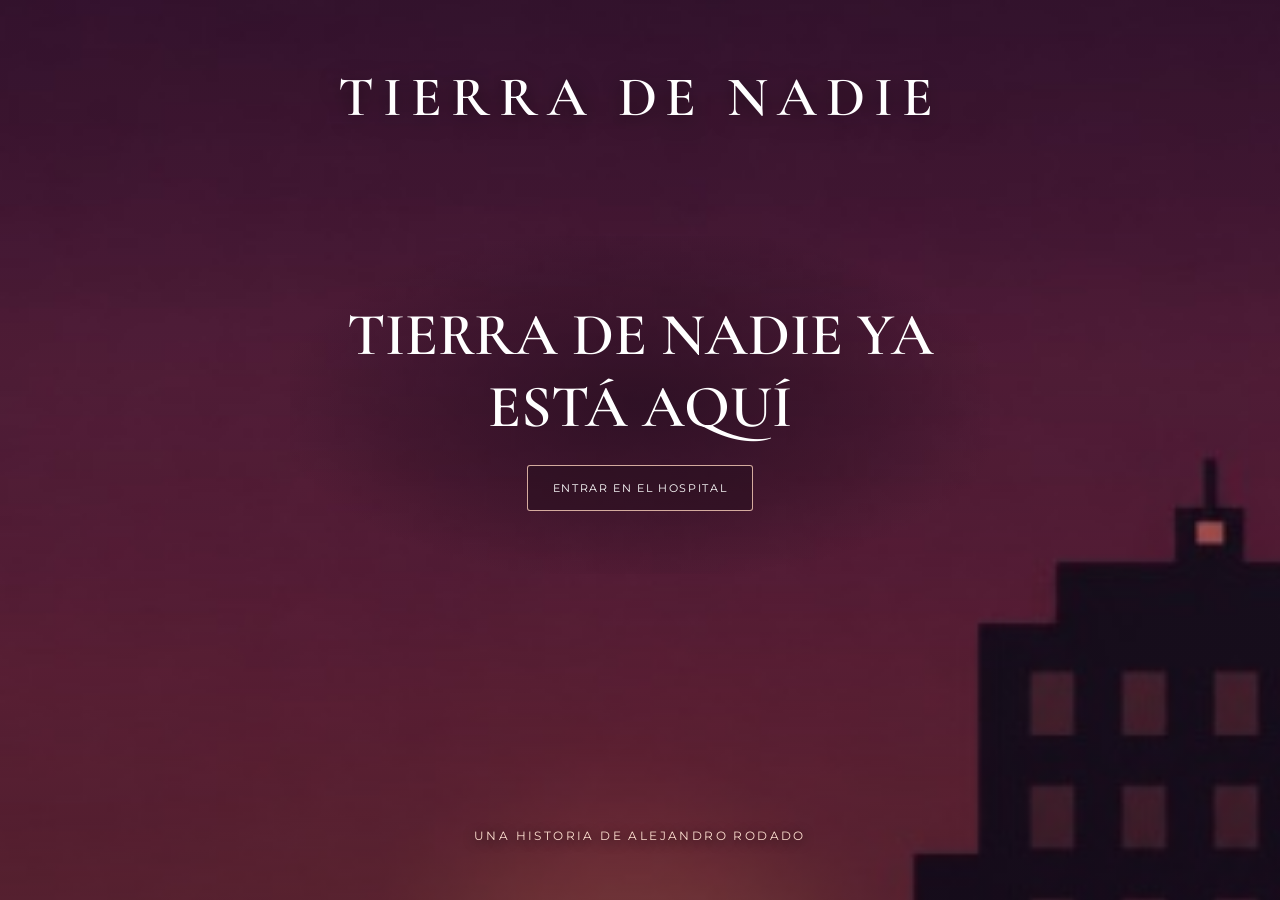
==== cuenta-atras.html @ a31e20b0 "v0.11.6" ====
<!doctype html>
<html lang="es"><head><meta charset="utf-8"><meta name="viewport" content="width=device-width, initial-scale=1"><meta name="theme-color" content="#291424"><title>Cuenta atrás | Tierra de Nadie</title><link rel="preconnect" href="https://fonts.googleapis.com"><link rel="preconnect" href="https://fonts.gstatic.com" crossorigin><link href="https://fonts.googleapis.com/css2?family=Cormorant+Garamond:wght@500;600;700&family=Montserrat:wght@400;500;600;700;800&display=swap" rel="stylesheet">
<style>
*{box-sizing:border-box}html,body{margin:0;width:100%;height:100%;overflow:hidden}body{background:#291424;color:#fff;font-family:Montserrat,Arial,sans-serif}.escena{height:100vh;height:100dvh;position:relative;overflow:hidden;isolation:isolate}.fondo{position:absolute;inset:0;background:url('./imagenes/cuenta-atras.jpg') center/cover no-repeat;z-index:-3}.velo{position:absolute;inset:0;background:linear-gradient(to bottom,rgba(20,9,25,.24),rgba(20,9,25,.08) 40%,rgba(20,9,25,.48));z-index:-2}.palabras{position:absolute;inset:0;overflow:hidden;pointer-events:none;z-index:2}.palabra{position:absolute;top:0;left:0;white-space:nowrap;font-size:clamp(10px,1.3vw,18px);font-weight:500;letter-spacing:.11em;color:#f5d8d8;opacity:0;text-shadow:0 2px 14px #0008;will-change:transform,opacity;animation:viajar var(--duracion) linear var(--retraso) infinite}.palabra.destacada{font-weight:800;font-size:clamp(15px,2vw,27px);color:#ffc18c;text-shadow:0 0 12px #ff9c6588,0 0 30px #ff9c6544}@keyframes viajar{0%{opacity:0;transform:translate3d(var(--inicio-x),var(--inicio-y),0)}12%{opacity:var(--opacidad)}65%{opacity:var(--opacidad)}92%,100%{opacity:0;transform:translate3d(var(--final-x),var(--final-y),0)}}.titulo{position:absolute;z-index:4;top:7%;width:100%;margin:0;text-align:center;font:600 clamp(27px,5vw,56px) 'Cormorant Garamond',serif;letter-spacing:.16em;text-shadow:0 3px 20px #0008}.centro{position:absolute;z-index:4;top:45%;left:50%;transform:translate(-50%,-50%);width:min(94%,680px);text-align:center;padding:28px 10px}.centro:before{content:'';position:absolute;z-index:-1;inset:-35px -10px;background:radial-gradient(ellipse,#230c1fb8 0%,#230c1f50 48%,transparent 75%);pointer-events:none}.subtitulo{font-size:clamp(9px,1.4vw,12px);letter-spacing:.28em;font-weight:600;color:#f9c6b2;margin:0 0 19px}.contador{display:flex;justify-content:center;align-items:center;gap:clamp(2px,1.3vw,15px);font-variant-numeric:tabular-nums}.unidad{min-width:0;display:flex;flex-direction:column;align-items:center;gap:9px}.numero{font:600 clamp(39px,9vw,100px)/1 'Cormorant Garamond',serif;color:#fff4eb;text-shadow:0 0 28px #ffaa7b55}.etiqueta{font-size:clamp(7px,1.05vw,10px);letter-spacing:.12em;color:#f3d1c9}.separador{font:500 clamp(35px,7vw,80px) 'Cormorant Garamond',serif;color:#f8b998;margin-bottom:21px;opacity:.85}.pie{position:absolute;z-index:4;bottom:5%;width:100%;text-align:center;font-size:clamp(9px,1.2vw,12px);letter-spacing:.2em;color:#ffe1d2;text-shadow:0 2px 12px #000}.final{display:none}.final h2{font:600 clamp(32px,6vw,60px) 'Cormorant Garamond',serif;margin:0 0 22px}.final a{display:inline-block;color:white;text-decoration:none;padding:15px 25px;border:1px solid #ffd2becb;border-radius:3px;font-size:11px;letter-spacing:.15em;background:#280f1e88}.final a:hover{background:#96374ba6}@media(max-width:600px){.titulo{top:8%;font-size:30px}.centro{top:43%;width:100%;padding:20px 5px}.numero{font-size:clamp(40px,10.5vw,65px)}.separador{font-size:40px;margin-bottom:19px}.palabra{font-size:10px;letter-spacing:.06em}.palabra.destacada{font-size:15px}.pie{bottom:6%}}@media(prefers-reduced-motion:reduce){.palabra{animation:none;opacity:.45}}
</style></head><body><main class="escena"><div class="fondo"></div><div class="velo"></div><div class="palabras" id="palabras"></div><h1 class="titulo">TIERRA DE NADIE</h1><section class="centro"><div id="cuenta"><p class="subtitulo">ALGO ESTÁ A PUNTO DE COMENZAR</p><div class="contador"><div class="unidad"><span class="numero" id="dias">00</span><span class="etiqueta">DÍAS</span></div><span class="separador">:</span><div class="unidad"><span class="numero" id="horas">00</span><span class="etiqueta">HORAS</span></div><span class="separador">:</span><div class="unidad"><span class="numero" id="minutos">00</span><span class="etiqueta">MINUTOS</span></div><span class="separador">:</span><div class="unidad"><span class="numero" id="segundos">00</span><span class="etiqueta">SEGUNDOS</span></div></div></div><div class="final" id="final"><h2>TIERRA DE NADIE YA ESTÁ AQUÍ</h2><a href="./index.html">ENTRAR EN EL HOSPITAL</a></div></section><p class="pie">UNA HISTORIA DE ALEJANDRO RODADO</p></main>
<script>
// 18 de noviembre de 2026, 21:00, hora peninsular española.
const FECHA_ESTRENO=new Date('2026-11-18T21:00:00+01:00');
const palabras=['EXAGERADO','ENAMORADO','DIFERENTE','ESCRITOR','RUBIO','RETORCIDO','INTROVERTIDO','ANSIOSO','POETA','PENSADOR','ESTUDIANTE','FEO','INÚTIL','HERMANO','HIJO','AMIGO','MISTERIOSO','SOÑADOR','SOLITARIO','SENSIBLE','INSEGURO','VALIENTE','COBARDE','CALLADO','RARO','INTENSO','FRÁGIL','FUERTE','PERDIDO','ROTO','CREATIVO','IMPERFECTO','INCOMPRENDIDO','MELANCÓLICO','NOSTÁLGICO','OBSERVADOR','IMAGINATIVO','DESPISTADO','CURIOSO','APASIONADO','TÍMIDO','MIEDOSO','INQUIETO','REFLEXIVO','VULNERABLE','HUMANO','DESCONOCIDO'];
const destacadas=new Set(['EXAGERADO','ENAMORADO','DIFERENTE','ESCRITOR']);const capa=document.getElementById('palabras');
function crearPalabras(){capa.replaceChildren();const w=innerWidth,h=innerHeight,cantidad=w<600?55:85;for(let i=0;i<cantidad;i++){const palabra=palabras[i%palabras.length],el=document.createElement('span');el.className='palabra'+(destacadas.has(palabra)?' destacada':'');el.textContent=palabra;const zona=i%4;let x,y;if(zona===0){x=Math.random()*w*.4;y=-50-Math.random()*h*.25}else if(zona===1){x=w*.6+Math.random()*w*.35;y=-50-Math.random()*h*.25}else if(zona===2){x=Math.random()*w*.4;y=h+Math.random()*h*.25}else{x=w*.6+Math.random()*w*.35;y=h+Math.random()*h*.25}const cx=w*.5,cy=h*(w<600?.43:.45),angle=Math.atan2(cy-y,cx-x),safe=w<600?125:230,fx=cx-Math.cos(angle)*safe,fy=cy-Math.sin(angle)*safe,duration=12+Math.random()*16;el.style.setProperty('--inicio-x',x+'px');el.style.setProperty('--inicio-y',y+'px');el.style.setProperty('--final-x',fx+'px');el.style.setProperty('--final-y',fy+'px');el.style.setProperty('--duracion',duration+'s');el.style.setProperty('--retraso',-Math.random()*duration+'s');el.style.setProperty('--opacidad',destacadas.has(palabra)?'.95':String(.35+Math.random()*.4));capa.appendChild(el)}}
function actualizarCuenta(){const restante=FECHA_ESTRENO.getTime()-Date.now();if(restante<=0){document.getElementById('cuenta').style.display='none';document.getElementById('final').style.display='block';return}const valores=[Math.floor(restante/86400000),Math.floor(restante/3600000)%24,Math.floor(restante/60000)%60,Math.floor(restante/1000)%60];['dias','horas','minutos','segundos'].forEach((id,i)=>document.getElementById(id).textContent=String(valores[i]).padStart(2,'0'))}crearPalabras();actualizarCuenta();setInterval(actualizarCuenta,1000);let resizeTimeout;addEventListener('resize',()=>{clearTimeout(resizeTimeout);resizeTimeout=setTimeout(crearPalabras,250)});
</script></body></html>
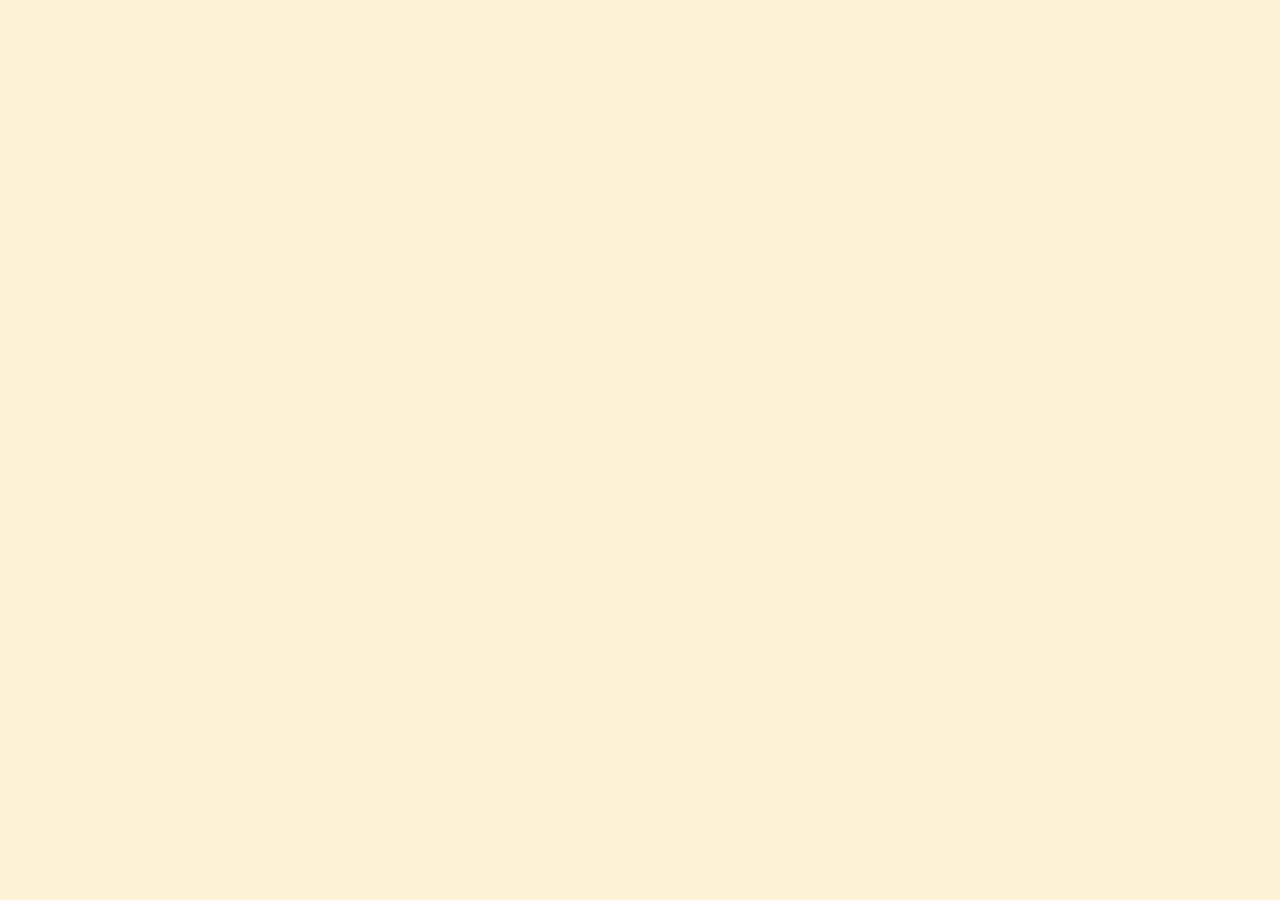
==== commit ca14b9e8: "v0.11.7" ====
--- a/cuenta-atras.html
+++ b/cuenta-atras.html
@@ -1,13 +1,120 @@
 <!doctype html>
 <html lang="es"><head><meta charset="utf-8"><meta name="viewport" content="width=device-width, initial-scale=1"><meta name="theme-color" content="#291424"><title>Cuenta atrás | Tierra de Nadie</title><link rel="preconnect" href="https://fonts.googleapis.com"><link rel="preconnect" href="https://fonts.gstatic.com" crossorigin><link href="https://fonts.googleapis.com/css2?family=Cormorant+Garamond:wght@500;600;700&family=Montserrat:wght@400;500;600;700;800&display=swap" rel="stylesheet">
 <style>
-*{box-sizing:border-box}html,body{margin:0;width:100%;height:100%;overflow:hidden}body{background:#291424;color:#fff;font-family:Montserrat,Arial,sans-serif}.escena{height:100vh;height:100dvh;position:relative;overflow:hidden;isolation:isolate}.fondo{position:absolute;inset:0;background:url('./imagenes/cuenta-atras.jpg') center/cover no-repeat;z-index:-3}.velo{position:absolute;inset:0;background:linear-gradient(to bottom,rgba(20,9,25,.24),rgba(20,9,25,.08) 40%,rgba(20,9,25,.48));z-index:-2}.palabras{position:absolute;inset:0;overflow:hidden;pointer-events:none;z-index:2}.palabra{position:absolute;top:0;left:0;white-space:nowrap;font-size:clamp(10px,1.3vw,18px);font-weight:500;letter-spacing:.11em;color:#f5d8d8;opacity:0;text-shadow:0 2px 14px #0008;will-change:transform,opacity;animation:viajar var(--duracion) linear var(--retraso) infinite}.palabra.destacada{font-weight:800;font-size:clamp(15px,2vw,27px);color:#ffc18c;text-shadow:0 0 12px #ff9c6588,0 0 30px #ff9c6544}@keyframes viajar{0%{opacity:0;transform:translate3d(var(--inicio-x),var(--inicio-y),0)}12%{opacity:var(--opacidad)}65%{opacity:var(--opacidad)}92%,100%{opacity:0;transform:translate3d(var(--final-x),var(--final-y),0)}}.titulo{position:absolute;z-index:4;top:7%;width:100%;margin:0;text-align:center;font:600 clamp(27px,5vw,56px) 'Cormorant Garamond',serif;letter-spacing:.16em;text-shadow:0 3px 20px #0008}.centro{position:absolute;z-index:4;top:45%;left:50%;transform:translate(-50%,-50%);width:min(94%,680px);text-align:center;padding:28px 10px}.centro:before{content:'';position:absolute;z-index:-1;inset:-35px -10px;background:radial-gradient(ellipse,#230c1fb8 0%,#230c1f50 48%,transparent 75%);pointer-events:none}.subtitulo{font-size:clamp(9px,1.4vw,12px);letter-spacing:.28em;font-weight:600;color:#f9c6b2;margin:0 0 19px}.contador{display:flex;justify-content:center;align-items:center;gap:clamp(2px,1.3vw,15px);font-variant-numeric:tabular-nums}.unidad{min-width:0;display:flex;flex-direction:column;align-items:center;gap:9px}.numero{font:600 clamp(39px,9vw,100px)/1 'Cormorant Garamond',serif;color:#fff4eb;text-shadow:0 0 28px #ffaa7b55}.etiqueta{font-size:clamp(7px,1.05vw,10px);letter-spacing:.12em;color:#f3d1c9}.separador{font:500 clamp(35px,7vw,80px) 'Cormorant Garamond',serif;color:#f8b998;margin-bottom:21px;opacity:.85}.pie{position:absolute;z-index:4;bottom:5%;width:100%;text-align:center;font-size:clamp(9px,1.2vw,12px);letter-spacing:.2em;color:#ffe1d2;text-shadow:0 2px 12px #000}.final{display:none}.final h2{font:600 clamp(32px,6vw,60px) 'Cormorant Garamond',serif;margin:0 0 22px}.final a{display:inline-block;color:white;text-decoration:none;padding:15px 25px;border:1px solid #ffd2becb;border-radius:3px;font-size:11px;letter-spacing:.15em;background:#280f1e88}.final a:hover{background:#96374ba6}@media(max-width:600px){.titulo{top:8%;font-size:30px}.centro{top:43%;width:100%;padding:20px 5px}.numero{font-size:clamp(40px,10.5vw,65px)}.separador{font-size:40px;margin-bottom:19px}.palabra{font-size:10px;letter-spacing:.06em}.palabra.destacada{font-size:15px}.pie{bottom:6%}}@media(prefers-reduced-motion:reduce){.palabra{animation:none;opacity:.45}}
-</style></head><body><main class="escena"><div class="fondo"></div><div class="velo"></div><div class="palabras" id="palabras"></div><h1 class="titulo">TIERRA DE NADIE</h1><section class="centro"><div id="cuenta"><p class="subtitulo">ALGO ESTÁ A PUNTO DE COMENZAR</p><div class="contador"><div class="unidad"><span class="numero" id="dias">00</span><span class="etiqueta">DÍAS</span></div><span class="separador">:</span><div class="unidad"><span class="numero" id="horas">00</span><span class="etiqueta">HORAS</span></div><span class="separador">:</span><div class="unidad"><span class="numero" id="minutos">00</span><span class="etiqueta">MINUTOS</span></div><span class="separador">:</span><div class="unidad"><span class="numero" id="segundos">00</span><span class="etiqueta">SEGUNDOS</span></div></div></div><div class="final" id="final"><h2>TIERRA DE NADIE YA ESTÁ AQUÍ</h2><a href="./index.html">ENTRAR EN EL HOSPITAL</a></div></section><p class="pie">UNA HISTORIA DE ALEJANDRO RODADO</p></main>
+*{box-sizing:border-box}html,body{margin:0;width:100%;height:100%;overflow:hidden}body{background:#291424;color:#fff;font-family:Montserrat,Arial,sans-serif}.escena{height:100vh;height:100dvh;position:relative;overflow:hidden;isolation:isolate}.fondo{position:absolute;inset:0;background:url('./imagenes/cuenta-atras.jpg') center/cover no-repeat;z-index:-3;animation:acercamiento 35s ease-in-out infinite alternate;transform-origin:center center}@keyframes acercamiento{from{transform:scale(1)}to{transform:scale(1.055)}}.velo{position:absolute;inset:0;background:linear-gradient(to bottom,rgba(20,9,25,.24),rgba(20,9,25,.08) 40%,rgba(20,9,25,.48));z-index:-2}.palabras{position:absolute;inset:0;overflow:hidden;pointer-events:none;z-index:2;-webkit-mask-image:radial-gradient(ellipse min(47vw,370px) 150px at 50% 45%,transparent 57%,rgba(0,0,0,.20) 76%,#000 100%);mask-image:radial-gradient(ellipse min(47vw,370px) 150px at 50% 45%,transparent 57%,rgba(0,0,0,.20) 76%,#000 100%)}.palabra{position:absolute;top:0;left:0;white-space:nowrap;font-size:clamp(10px,1.3vw,18px);font-weight:500;letter-spacing:.11em;color:#f5d8d8;opacity:0;text-shadow:0 2px 14px #0008;will-change:transform,opacity;animation:viajar var(--duracion) linear var(--retraso) infinite}.palabra.destacada{animation:viajar var(--duracion) linear var(--retraso) infinite,brillo 6s ease-in-out infinite; font-weight:800;font-size:clamp(15px,2vw,27px);color:#ffc18c;text-shadow:0 0 12px #ff9c6588,0 0 30px #ff9c6544}@keyframes brillo{0%,75%,100%{text-shadow:0 0 12px #ff9c6588,0 0 30px #ff9c6544}84%{text-shadow:0 0 22px #ffcd9bd9,0 0 40px #ff9c6588}}@keyframes viajar{0%{opacity:0;transform:translate3d(var(--inicio-x),var(--inicio-y),0)}12%{opacity:var(--opacidad)}65%{opacity:var(--opacidad)}92%,100%{opacity:0;transform:translate3d(var(--final-x),var(--final-y),0)}}.titulo{position:absolute;z-index:4;top:7%;width:100%;margin:0;text-align:center;font:600 clamp(27px,5vw,56px) 'Cormorant Garamond',serif;letter-spacing:.16em;text-shadow:0 3px 20px #0008}.centro{position:absolute;z-index:4;top:45%;left:50%;transform:translate(-50%,-50%);width:min(94%,680px);text-align:center;padding:28px 10px}.centro:before{content:'';position:absolute;z-index:-1;inset:-35px -10px;background:radial-gradient(ellipse,#230c1fb8 0%,#230c1f50 48%,transparent 75%);pointer-events:none}.subtitulo{display:flex;align-items:center;justify-content:center;gap:clamp(7px,2vw,22px);white-space:nowrap;font-family:'Cormorant Garamond',Georgia,serif;font-size:clamp(16px,2vw,23px);letter-spacing:.17em;font-weight:500;color:#f9c6b2;margin:0 0 19px}.subtitulo:before,.subtitulo:after{content:'';height:1px;width:clamp(14px,5vw,58px);flex-shrink:0;background:linear-gradient(90deg,transparent,#dca48b)}.subtitulo:after{transform:rotate(180deg)}.contador{display:flex;justify-content:center;align-items:center;gap:clamp(2px,1.3vw,15px);font-variant-numeric:tabular-nums}.unidad{min-width:0;display:flex;flex-direction:column;align-items:center;gap:9px}.numero{font:600 clamp(44px,9vw,100px)/1.05 'Cormorant Garamond',Georgia,serif;color:#fff4eb;text-shadow:none}.etiqueta{font-family:'Cormorant Garamond',Georgia,serif;font-size:clamp(11px,1.4vw,15px);letter-spacing:.14em;color:#f3d1c9}.separador{font:500 clamp(35px,7vw,75px) 'Cormorant Garamond',Georgia,serif;color:#f8b998;margin-bottom:21px;opacity:.85}.pie{position:absolute;z-index:4;bottom:5%;width:100%;text-align:center;font-size:clamp(9px,1.2vw,12px);letter-spacing:.2em;color:#ffe1d2;text-shadow:0 2px 12px #000}.final{display:none}.final h2{font:600 clamp(32px,6vw,60px) 'Cormorant Garamond',serif;margin:0 0 22px}.final a{display:inline-block;color:white;text-decoration:none;padding:15px 25px;border:1px solid #ffd2becb;border-radius:3px;font-size:11px;letter-spacing:.15em;background:#280f1e88}.final a:hover{background:#96374ba6}@media(max-width:600px){.palabras{-webkit-mask-image:radial-gradient(ellipse 48vw 112px at 50% 43%,transparent 58%,rgba(0,0,0,.14) 77%,#000 100%);mask-image:radial-gradient(ellipse 48vw 112px at 50% 43%,transparent 58%,rgba(0,0,0,.14) 77%,#000 100%)}.titulo{top:8%;font-size:30px}.centro{top:43%;width:100%;padding:20px 5px}.numero{font-size:clamp(44px,11vw,65px)}.separador{font-size:34px;margin-bottom:19px}.palabra{font-size:10px;letter-spacing:.06em}.palabra.destacada{font-size:15px}.pie{bottom:6%}.subtitulo{font-size:clamp(11px,3vw,16px);letter-spacing:.045em;gap:5px}.subtitulo:before,.subtitulo:after{width:10px}}@media(prefers-reduced-motion:reduce){.palabra{animation:none;opacity:.45}.fondo{animation:none}}
+
+/* Acceso de administrador, independiente del contador */
+.tdn-admin-entry{position:absolute;z-index:10;bottom:11%;left:50%;transform:translateX(-50%);border:1px solid #f5d6c177;color:#ffe7d8;background:#24121caa;padding:11px 17px;border-radius:3px;letter-spacing:.16em;font:600 10px Montserrat,Arial,sans-serif;cursor:pointer;white-space:nowrap}
+.tdn-admin-entry:hover{background:#4b2439ee}
+.tdn-admin-overlay[hidden]{display:none!important}
+.tdn-admin-overlay{position:fixed;z-index:100;inset:0;display:grid;place-items:center;background:#100911c9;padding:18px;backdrop-filter:blur(7px)}
+.tdn-admin-panel{position:relative;width:min(100%,410px);max-height:90dvh;overflow:auto;background:#291724;color:#fff1e8;border:1px solid #d5a48b88;padding:30px 25px;box-shadow:0 20px 70px #0008;font-family:Montserrat,Arial,sans-serif}
+.tdn-admin-panel h2{font:600 35px 'Cormorant Garamond',Georgia,serif;margin:8px 0 22px}
+.tdn-admin-panel p.tdn-admin-overline{color:#dcb69f;font-size:10px;letter-spacing:.17em}
+.tdn-admin-panel label{display:block;font-size:12px;margin:14px 0 6px}
+.tdn-admin-panel input{display:block;width:100%;padding:12px;background:#150e17;color:white;border:1px solid #c7a9a18a;border-radius:2px;font:inherit;font-size:14px}
+.tdn-admin-submit{width:100%;margin-top:20px;background:#b5826e;color:#170d12;border:0;padding:13px;cursor:pointer;font:700 11px Montserrat,Arial,sans-serif;letter-spacing:.12em}
+.tdn-admin-submit:disabled{opacity:.6;cursor:wait}
+.tdn-admin-close{position:absolute;right:15px;top:12px;border:0;background:none;color:white;font-size:26px;cursor:pointer}
+.tdn-admin-message{font-size:12px;min-height:18px;margin-top:13px;color:#ffd5bc;line-height:1.5}
+@media(max-height:540px){.tdn-admin-entry{bottom:4%}}
+</style></head><body><main class="escena"><div class="fondo"></div><div class="velo"></div><div class="palabras" id="palabras"></div><section class="centro"><div id="cuenta"><p class="subtitulo">MIÉRCOLES 18 DE NOVIEMBRE DE 2026, 21:00</p><div class="contador"><div class="unidad"><span class="numero" id="dias">00</span><span class="etiqueta">DÍAS</span></div><span class="separador">:</span><div class="unidad"><span class="numero" id="horas">00</span><span class="etiqueta">HORAS</span></div><span class="separador">:</span><div class="unidad"><span class="numero" id="minutos">00</span><span class="etiqueta">MINUTOS</span></div><span class="separador">:</span><div class="unidad"><span class="numero" id="segundos">00</span><span class="etiqueta">SEGUNDOS</span></div></div></div><div class="final" id="final"><h2>TIERRA DE NADIE YA ESTÁ AQUÍ</h2><a href="./index.html">ENTRAR EN EL HOSPITAL</a></div></section><p class="pie">UNA HISTORIA DE ALEJANDRO RODADO</p><button type="button" class="tdn-admin-entry" id="tdnAdminAbrir">ACCESO ADMINISTRADOR</button>
+<div class="tdn-admin-overlay" id="tdnAdminModal" hidden>
+  <section class="tdn-admin-panel" role="dialog" aria-modal="true" aria-labelledby="tdnAdminTitulo">
+    <button type="button" class="tdn-admin-close" id="tdnAdminCerrar" aria-label="Cerrar">×</button>
+    <p class="tdn-admin-overline">TIERRA DE NADIE · PERSONAL AUTORIZADO</p>
+    <h2 id="tdnAdminTitulo">Acceso administrador</h2>
+    <form id="tdnAdminForm">
+      <label for="tdnAdminEmail">Correo electrónico</label><input id="tdnAdminEmail" type="email" autocomplete="username" required>
+      <label for="tdnAdminPassword">Contraseña</label><input id="tdnAdminPassword" type="password" autocomplete="current-password" required>
+      <button type="submit" class="tdn-admin-submit">INICIAR SESIÓN</button>
+    </form>
+    <p class="tdn-admin-message" id="tdnAdminMensaje" role="status" aria-live="polite"></p>
+  </section>
+</div></main>
+<script src="https://cdn.jsdelivr.net/npm/@supabase/supabase-js@2/dist/umd/supabase.min.js"></script>
 <script>
 // 18 de noviembre de 2026, 21:00, hora peninsular española.
 const FECHA_ESTRENO=new Date('2026-11-18T21:00:00+01:00');
+// Al finalizar, cargar la portada original sin mostrar una pantalla intermedia.
+if(Date.now()>=FECHA_ESTRENO.getTime()) window.location.replace('./index.html');
 const palabras=['EXAGERADO','ENAMORADO','DIFERENTE','ESCRITOR','RUBIO','RETORCIDO','INTROVERTIDO','ANSIOSO','POETA','PENSADOR','ESTUDIANTE','FEO','INÚTIL','HERMANO','HIJO','AMIGO','MISTERIOSO','SOÑADOR','SOLITARIO','SENSIBLE','INSEGURO','VALIENTE','COBARDE','CALLADO','RARO','INTENSO','FRÁGIL','FUERTE','PERDIDO','ROTO','CREATIVO','IMPERFECTO','INCOMPRENDIDO','MELANCÓLICO','NOSTÁLGICO','OBSERVADOR','IMAGINATIVO','DESPISTADO','CURIOSO','APASIONADO','TÍMIDO','MIEDOSO','INQUIETO','REFLEXIVO','VULNERABLE','HUMANO','DESCONOCIDO'];
 const destacadas=new Set(['EXAGERADO','ENAMORADO','DIFERENTE','ESCRITOR']);const capa=document.getElementById('palabras');
-function crearPalabras(){capa.replaceChildren();const w=innerWidth,h=innerHeight,cantidad=w<600?55:85;for(let i=0;i<cantidad;i++){const palabra=palabras[i%palabras.length],el=document.createElement('span');el.className='palabra'+(destacadas.has(palabra)?' destacada':'');el.textContent=palabra;const zona=i%4;let x,y;if(zona===0){x=Math.random()*w*.4;y=-50-Math.random()*h*.25}else if(zona===1){x=w*.6+Math.random()*w*.35;y=-50-Math.random()*h*.25}else if(zona===2){x=Math.random()*w*.4;y=h+Math.random()*h*.25}else{x=w*.6+Math.random()*w*.35;y=h+Math.random()*h*.25}const cx=w*.5,cy=h*(w<600?.43:.45),angle=Math.atan2(cy-y,cx-x),safe=w<600?125:230,fx=cx-Math.cos(angle)*safe,fy=cy-Math.sin(angle)*safe,duration=12+Math.random()*16;el.style.setProperty('--inicio-x',x+'px');el.style.setProperty('--inicio-y',y+'px');el.style.setProperty('--final-x',fx+'px');el.style.setProperty('--final-y',fy+'px');el.style.setProperty('--duracion',duration+'s');el.style.setProperty('--retraso',-Math.random()*duration+'s');el.style.setProperty('--opacidad',destacadas.has(palabra)?'.95':String(.35+Math.random()*.4));capa.appendChild(el)}}
-function actualizarCuenta(){const restante=FECHA_ESTRENO.getTime()-Date.now();if(restante<=0){document.getElementById('cuenta').style.display='none';document.getElementById('final').style.display='block';return}const valores=[Math.floor(restante/86400000),Math.floor(restante/3600000)%24,Math.floor(restante/60000)%60,Math.floor(restante/1000)%60];['dias','horas','minutos','segundos'].forEach((id,i)=>document.getElementById(id).textContent=String(valores[i]).padStart(2,'0'))}crearPalabras();actualizarCuenta();setInterval(actualizarCuenta,1000);let resizeTimeout;addEventListener('resize',()=>{clearTimeout(resizeTimeout);resizeTimeout=setTimeout(crearPalabras,250)});
+function crearPalabras(){
+  capa.replaceChildren();
+  const w=window.innerWidth,h=window.innerHeight;
+  // Menos palabras simultáneas, repartidas por todo el perímetro.
+  const cantidad=w<600?26:38;
+  const cx=w*.5,cy=h*(w<600?.43:.45);
+  for(let i=0;i<cantidad;i++){
+    // Las cuatro destacadas aparecen varias veces, pero sin saturar la escena.
+    const palabra=i<4?palabras[i]:palabras[4+((i-4)%(palabras.length-4))];
+    const el=document.createElement('span');
+    const especial=destacadas.has(palabra);
+    el.className='palabra'+(especial?' destacada':'');
+    el.textContent=palabra;
+    // Ocho sectores: cuatro esquinas y cuatro lados (arriba, abajo, izquierda, derecha).
+    const sector=i%8;
+    const margen=50;
+    let x,y;
+    switch(sector){
+      case 0:x=-margen;y=-margen;break;
+      case 1:x=w+ margen;y=-margen;break;
+      case 2:x=-margen;y=h+margen;break;
+      case 3:x=w+margen;y=h+margen;break;
+      case 4:x=w*(.20+Math.random()*.60);y=-margen;break;
+      case 5:x=w*(.20+Math.random()*.60);y=h+margen;break;
+      case 6:x=-margen;y=h*(.15+Math.random()*.70);break;
+      default:x=w+margen;y=h*(.15+Math.random()*.70);
+    }
+    // Pequeñas variaciones para evitar trayectorias idénticas.
+    x+=(Math.random()-.5)*Math.min(w*.20,110);
+    y+=(Math.random()-.5)*Math.min(h*.12,90);
+    // El destino queda alrededor del reloj, no encima de los números.
+    const angulo=Math.atan2(cy-y,cx-x);
+    const radioX=w<600?Math.min(w*.43,190):Math.min(w*.39,330);
+    const radioY=w<600?95:130;
+    const fx=cx-Math.cos(angulo)*radioX;
+    const fy=cy-Math.sin(angulo)*radioY;
+    const duracion=15+Math.random()*12;
+    el.style.setProperty('--inicio-x',x+'px');
+    el.style.setProperty('--inicio-y',y+'px');
+    el.style.setProperty('--final-x',fx+'px');
+    el.style.setProperty('--final-y',fy+'px');
+    el.style.setProperty('--duracion',duracion+'s');
+    el.style.setProperty('--retraso',(-Math.random()*duracion)+'s');
+    el.style.setProperty('--opacidad',especial?'.90':String(.35+Math.random()*.35));
+    capa.appendChild(el);
+  }
+}
+function actualizarCuenta(){const restante=FECHA_ESTRENO.getTime()-Date.now();if(restante<=0){window.location.replace('./index.html');return}const valores=[Math.floor(restante/86400000),Math.floor(restante/3600000)%24,Math.floor(restante/60000)%60,Math.floor(restante/1000)%60];['dias','horas','minutos','segundos'].forEach((id,i)=>document.getElementById(id).textContent=String(valores[i]).padStart(2,'0'))}crearPalabras();actualizarCuenta();setInterval(actualizarCuenta,1000);let resizeTimeout;addEventListener('resize',()=>{clearTimeout(resizeTimeout);resizeTimeout=setTimeout(crearPalabras,250)});
+
+// Reutiliza la autenticación y la RPC existentes del proyecto original.
+const tdnModal=document.getElementById('tdnAdminModal');
+const tdnOpen=document.getElementById('tdnAdminAbrir');
+const tdnClose=document.getElementById('tdnAdminCerrar');
+const tdnForm=document.getElementById('tdnAdminForm');
+const tdnMessage=document.getElementById('tdnAdminMensaje');
+let tdnAdminClient=null;
+function cerrarAdmin(){tdnModal.hidden=true;tdnForm.reset();tdnMessage.textContent='';tdnOpen.focus()}
+tdnOpen.addEventListener('click',()=>{tdnModal.hidden=false;document.getElementById('tdnAdminEmail').focus()});
+tdnClose.addEventListener('click',cerrarAdmin);
+tdnModal.addEventListener('click',e=>{if(e.target===tdnModal)cerrarAdmin()});
+document.addEventListener('keydown',e=>{if(e.key==='Escape'&&!tdnModal.hidden)cerrarAdmin()});
+tdnForm.addEventListener('submit',async e=>{
+ e.preventDefault();
+ const submit=tdnForm.querySelector('button[type=submit]');submit.disabled=true;
+ tdnMessage.textContent='Comprobando credenciales...';
+ try{
+  if(!window.supabase)throw new Error('No se ha podido conectar con el servicio de acceso.');
+  if(!tdnAdminClient)tdnAdminClient=window.supabase.createClient('https://xahzdkklnrfdrphwdxzo.supabase.co','sb_publishable_hzZqLiatGxCcFKcNnmMH0g_2gT7nJ3C');
+  const {error}=await tdnAdminClient.auth.signInWithPassword({email:document.getElementById('tdnAdminEmail').value.trim(),password:document.getElementById('tdnAdminPassword').value});
+  document.getElementById('tdnAdminPassword').value='';
+  if(error)throw new Error('No se ha podido iniciar sesión. Revisa tus datos.');
+  const {data, error:rolError}=await tdnAdminClient.rpc('es_admin_comentarios');
+  if(rolError||data!==true){await tdnAdminClient.auth.signOut();throw new Error('Esta cuenta no tiene permisos de administrador.');}
+  tdnMessage.textContent='Acceso autorizado. Abriendo el hospital...';
+  window.location.replace('./index.html');
+ }catch(err){tdnMessage.textContent=err.message||'No se ha podido verificar el acceso.';submit.disabled=false;}
+});
 </script></body></html>
